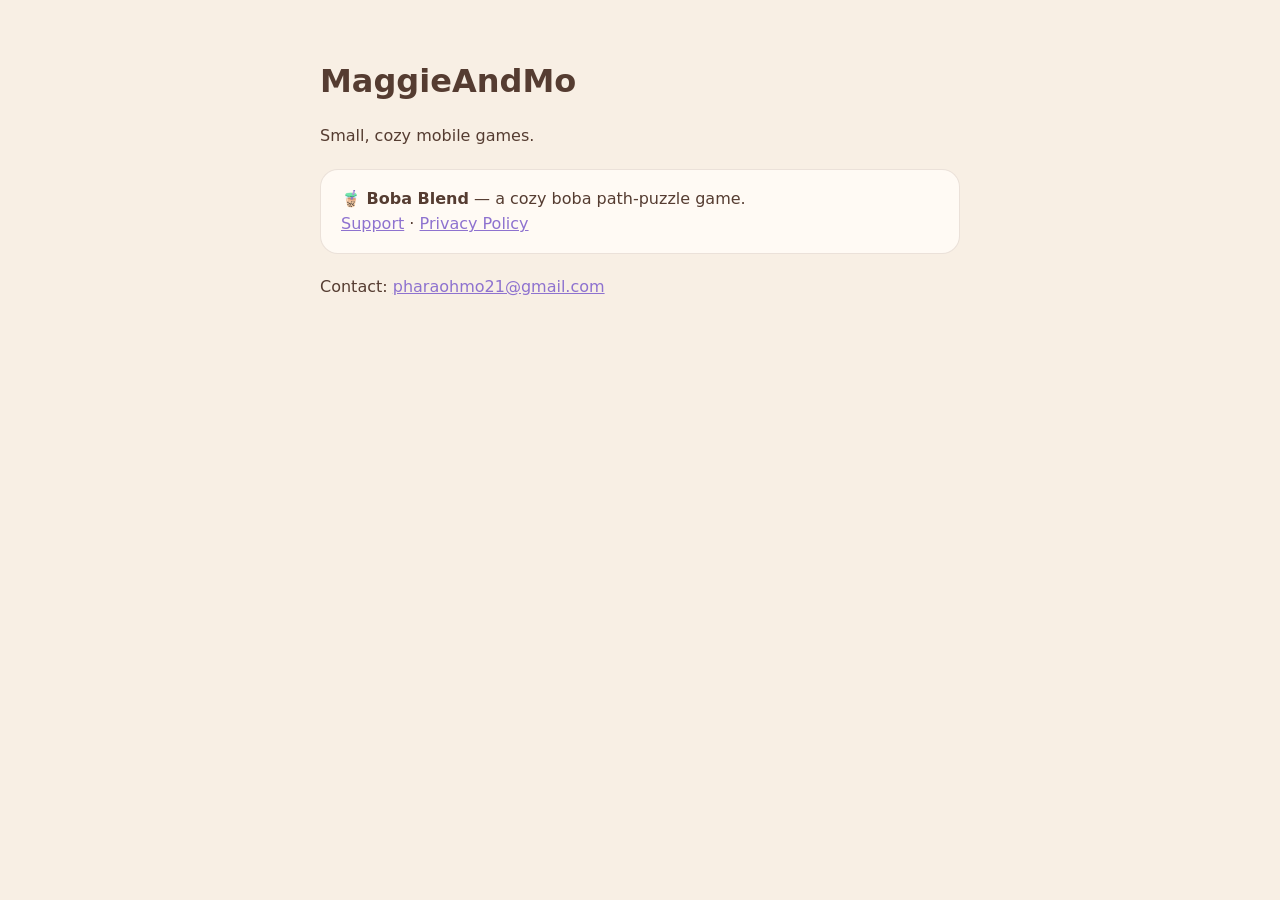
==== index.html @ d8d578ef "Add app-ads.txt and landing page Co-Authored-By: Claude Opus 5.5 <noreply@anthropic.com>" ====
<!DOCTYPE html>
<html lang="en">
<head>
  <meta charset="UTF-8" />
  <meta name="viewport" content="width=device-width, initial-scale=1" />
  <title>MaggieAndMo — Games</title>
  <style>
    body { margin: 0; background: #F8EFE4; color: #553C31; line-height: 1.6;
           font-family: system-ui, -apple-system, "Segoe UI", Roboto, Arial, sans-serif; }
    .wrap { max-width: 640px; margin: 0 auto; padding: 56px 20px; }
    h1 { margin: 0 0 8px; }
    a { color: #8E72CF; }
    .card { background: rgba(255,251,245,.9); border: 1px solid rgba(112,78,59,.14);
            border-radius: 18px; padding: 16px 20px; margin: 20px 0; }
  </style>
</head>
<body>
  <div class="wrap">
    <h1>MaggieAndMo</h1>
    <p>Small, cozy mobile games.</p>
    <div class="card">
      <strong>🧋 Boba Blend</strong> — a cozy boba path-puzzle game.<br />
      <a href="/boba-blend/support.html">Support</a> &middot;
      <a href="/boba-blend/">Privacy Policy</a>
    </div>
    <p>Contact: <a href="mailto:pharaohmo21@gmail.com">pharaohmo21@gmail.com</a></p>
  </div>
</body>
</html>
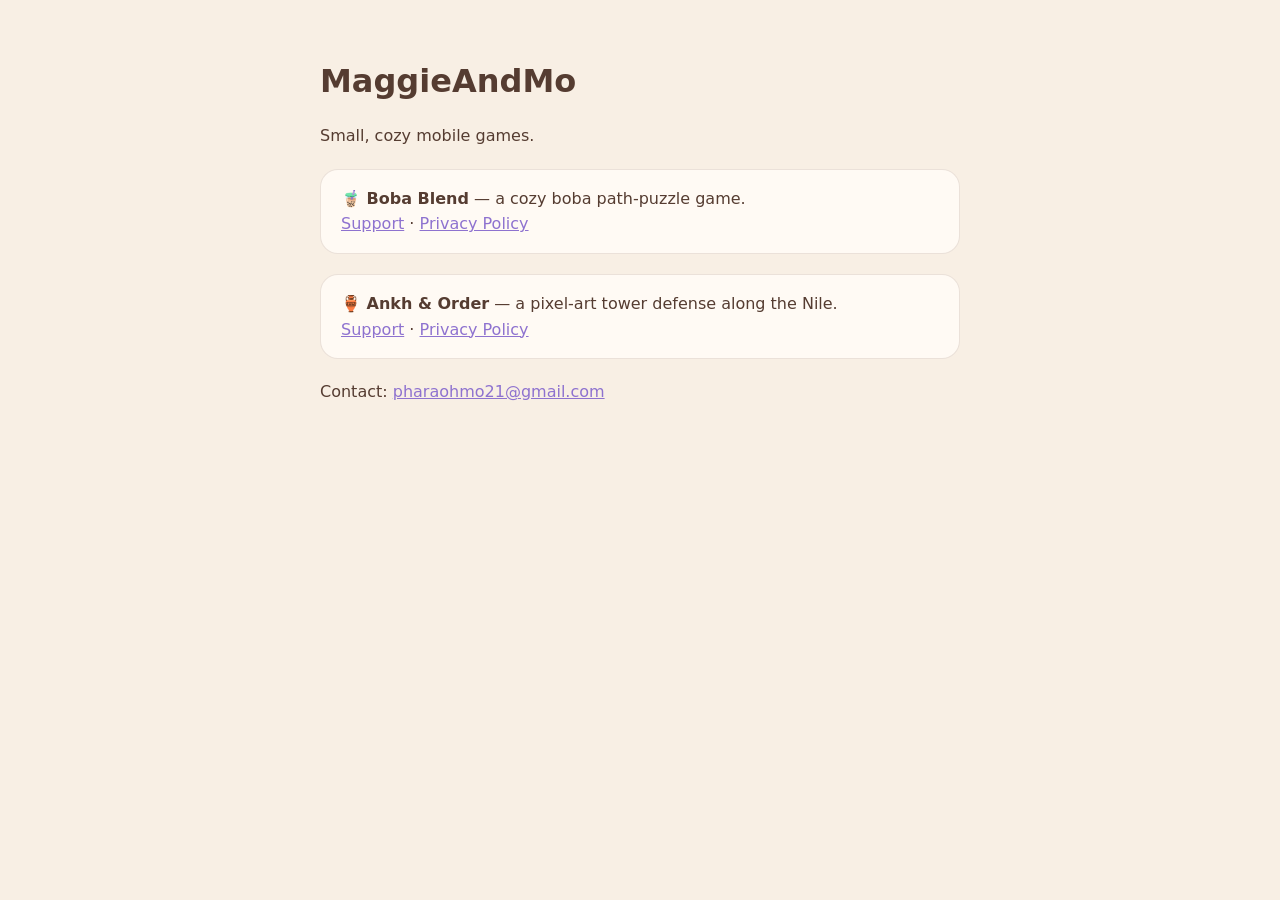
==== commit d126b4b5: "Add Ankh & Order to the games page" ====
--- a/index.html
+++ b/index.html
@@ -23,6 +23,11 @@
       <a href="/boba-blend/support.html">Support</a> &middot;
       <a href="/boba-blend/">Privacy Policy</a>
     </div>
+    <div class="card">
+      <strong>🏺 Ankh &amp; Order</strong> — a pixel-art tower defense along the Nile.<br />
+      <a href="/ankh-and-order/support.html">Support</a> &middot;
+      <a href="/ankh-and-order/">Privacy Policy</a>
+    </div>
     <p>Contact: <a href="mailto:pharaohmo21@gmail.com">pharaohmo21@gmail.com</a></p>
   </div>
 </body>
